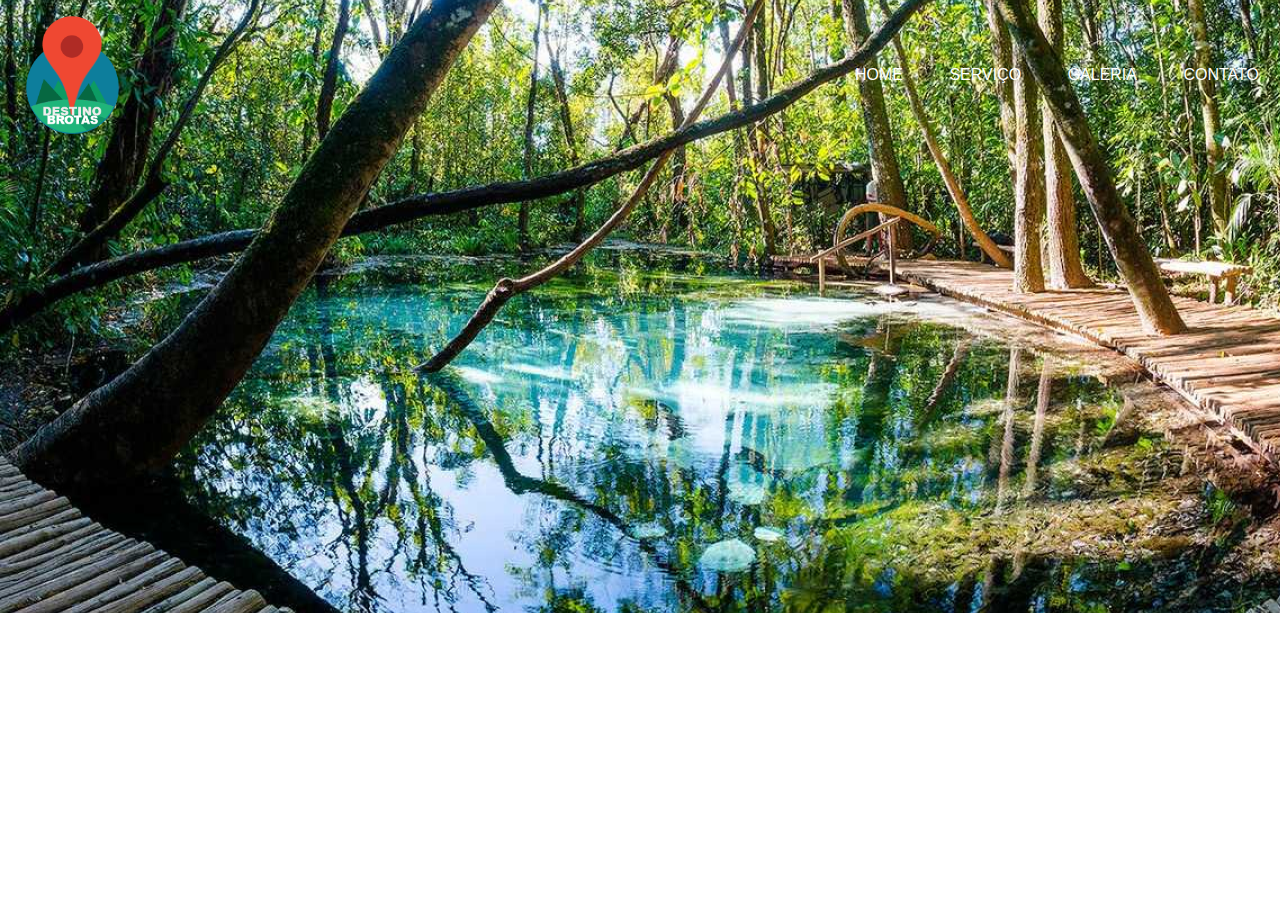
==== pousada/index.html @ 2d0cdff6 "site da pousada" ====
<!DOCTYPE html>
<html lang="pt-br">
<head>
    <meta charset="UTF-8">
    <meta name="viewport" content="width=device-width, initial-scale=1.0">
    <link rel="stylesheet" href="assets/css/style.css">
    <link rel="shortcut icon" href="assets/fotos/logo.png" type="image/x-icon">
    <title>Destino Brotas</title>
</head>
<body>
    <header>
<!-- header é usado para definir a seção de cabeçalho de uma página ou uma seção. Geralmente contém o título logotipo e elementos de navegação. -->
        <section id="pagina-home">
            <!-- id usa mais no JS, neste caso usa em section e o class usa em CSS -->
            <div class="categoria">
                <img src="./assets/fotos/logo.png" alt="a foto da logo da pousada Destino brotas" class="logo">
                <nav class="menu-principal">
                    <ul>
                        <li><a href="#">HOME</a></li>
                        <li><a href="#">SERVIÇO</a></li>
                        <li><a href="#">GALERIA</a></li>
                        <li><a href="#">CONTATO</a></li>
                    </ul>
                </nav>
                <!-- nav serve para facilitar a navegação dentro do site, como menus e links -->
            </div>
        </section>
    </header>
    <main>
<!-- main representa o conteúdo principal de um documento -->
    </main>
    <footer>
<!-- footer define a seção de rodapé de uma página ou seção. Normalmente contem informações de contado, redes sociais, logos, menus de acesso rápido.  -->
    </footer>
</body>
</html>
---- pousada/assets/css/style.css ----
*{
    margin: 0;
    padding: 0;
    font-family:'Trebuchet MS', 'Lucida Sans Unicode', 'Lucida Grande', 'Lucida Sans', Arial, sans-serif;
}
.logo{
    width: 150px;
}
#pagina-home{
    height: 613px;
    background: url(../fotos/banner.png);
    background-size: cover;
}
.menu-principal ul{
    list-style: none;
}

.menu-principal ul li{
    display: inline-block;
}
.menu-principal ul li a{
    color: white;
    text-decoration: none;
    text-transform: uppercase;
    padding: 5px 20px;
    border: 1px solid transparent;
    transition: 0.06s ease;
}
.menu-principal ul li a:hover{
    background-color: white;
    color: black;
}
.menu-principal ul li .link-ativo{
    background: white;
    color: black;
}
.categoria{
    display: flex;
    align-items: center;
    justify-content: space-between;
}
/*/
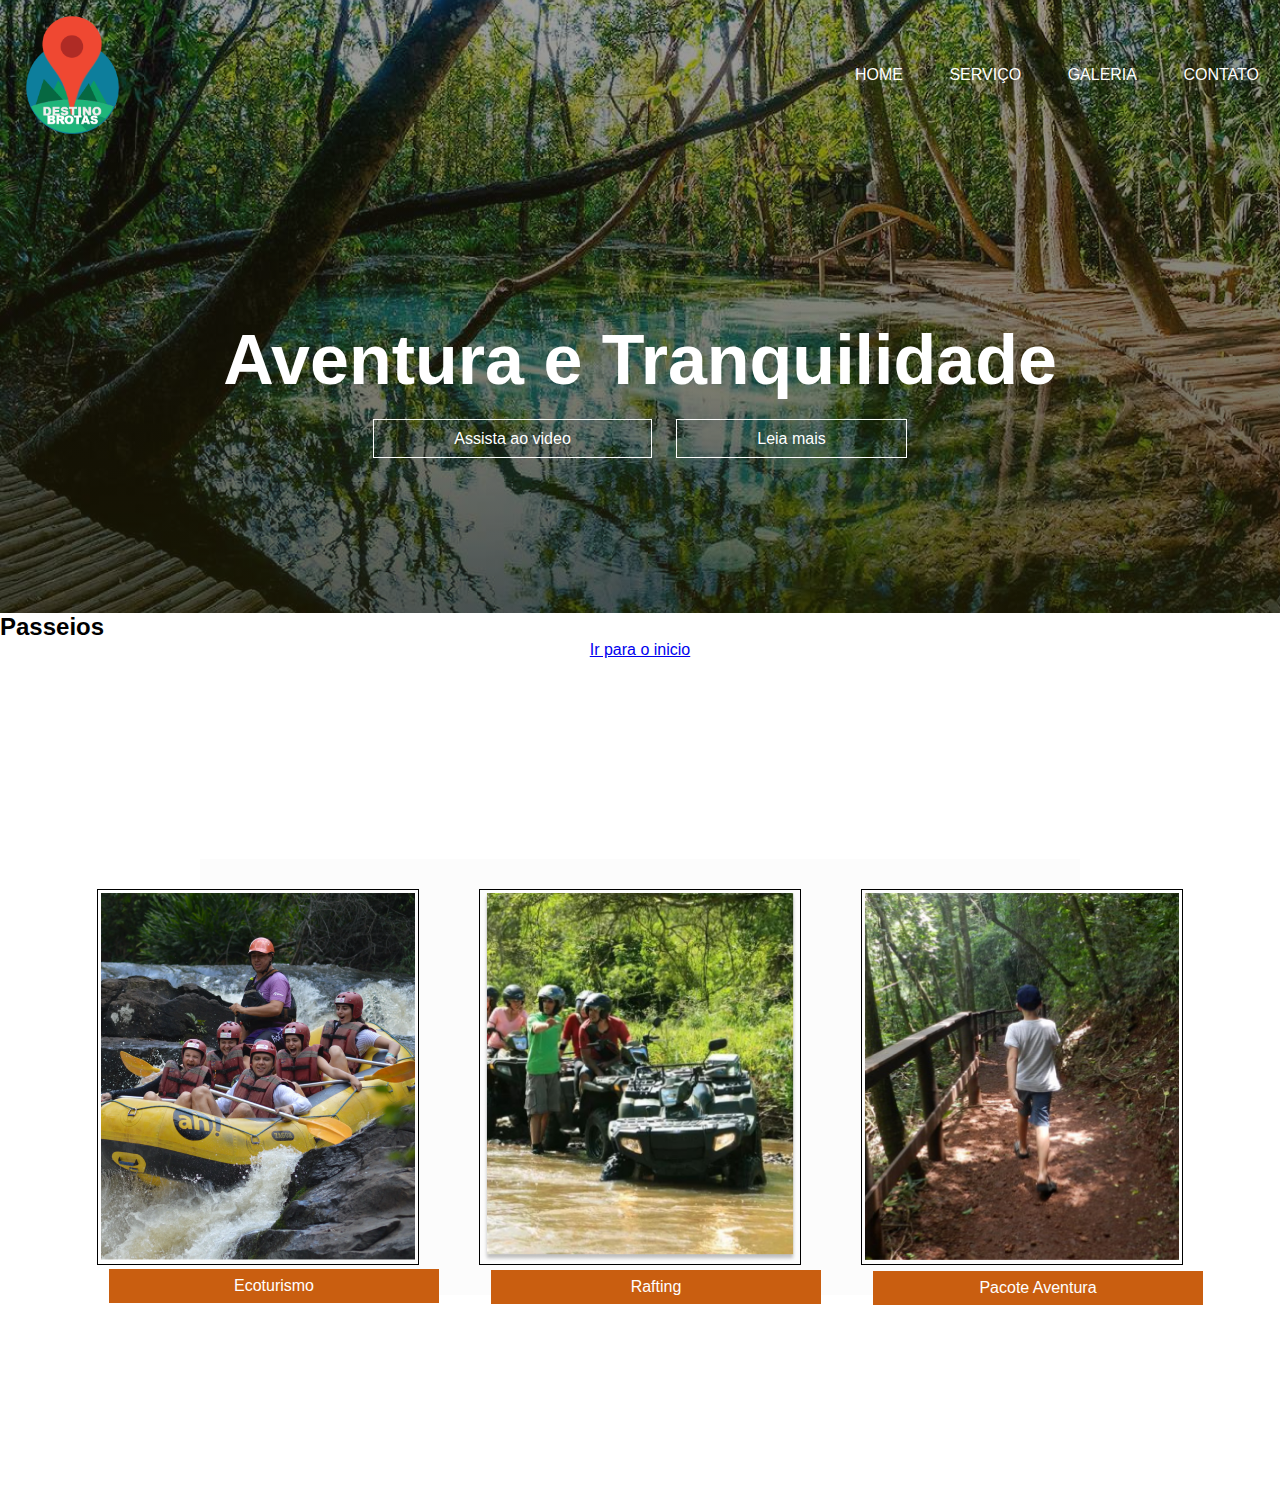
==== commit a008fa6a: "site de pousada" ====
--- a/pousada/index.html
+++ b/pousada/index.html
@@ -24,10 +24,35 @@
                 </nav>
                 <!-- nav serve para facilitar a navegação dentro do site, como menus e links -->
             </div>
+        <div class="conteudo-banner">
+            <h1>Aventura e Tranquilidade</h1>
+            <div>
+                <a href="#" class="btn">Assista ao video</a>
+                <a href="#" class="btn">Leia mais</a>
+            </div>
+        </div>
         </section>
     </header>
     <main>
 <!-- main representa o conteúdo principal de um documento -->
+        <section class="pagina-passeio">
+            <h2>Passeios</h2>
+            <a href="#">Ir para o inicio</a>
+            <div class="paginapasseio">
+                <div class="primeira-imagem">
+                    <img src="./assets/fotos/foto1.png" alt="">
+                    <figcaption>Ecoturismo</figcaption>
+                </div>
+                <div class="segunda-imagem">
+                    <img src="./assets/fotos/foto2.png" alt=""> 
+                    <figcaption>Rafting</figcaption>    
+                </div>
+                <div class="terceira-imagem">
+                    <img src="./assets/fotos/foto3.png" alt="">
+                    <figcaption>Pacote Aventura</caption>
+                </div>
+            </div>
+        </section>
     </main>
     <footer>
 <!-- footer define a seção de rodapé de uma página ou seção. Normalmente contem informações de contado, redes sociais, logos, menus de acesso rápido.  -->
--- a/pousada/assets/css/style.css
+++ b/pousada/assets/css/style.css
@@ -8,35 +8,134 @@
 }
 #pagina-home{
     height: 613px;
-    background: url(../fotos/banner.png);
+    background: linear-gradient(rgba(17,17,15,0.404), rgba(34, 30, 4, 0.685)), url(../fotos/banner.png);
     background-size: cover;
 }
+/*o linear-gradient coloca uma camada de cor encima da imagem*/
 .menu-principal ul{
     list-style: none;
+    /*list-style: none; usado para desaparecer as bolinhas das linhas*/
 }
 
 .menu-principal ul li{
     display: inline-block;
+    /*display -> Faz que cada item da lista se comporte como um bloco de linha*/
 }
 .menu-principal ul li a{
     color: white;
     text-decoration: none;
+    /*remove o sublinhado padrão dos links, deixando-os mais limpos*/
     text-transform: uppercase;
+    /*
+    uppercase - converte tudo para maiusculo
+    lowercase - converte tudo para minusculo
+    none: remove qualquer transformação 
+    */
     padding: 5px 20px;
     border: 1px solid transparent;
+    /*define uma borda invisivel ao redor do link. Isso pode ser útil para evitar mudanças de layout ao passar o mouse, já que a borda aparece durante a intervenção */
     transition: 0.06s ease;
+    /*Define a transição suave para as propriedades que mudam (como cor ou fundo), que ocorrerá em 0.06 segundos. Isso cria um efeito visual agradável durante a interação.
+    */
 }
 .menu-principal ul li a:hover{
     background-color: white;
     color: black;
+
 }
 .menu-principal ul li .link-ativo{
     background: white;
     color: black;
+    /*.link-ativo -> */
 }
 .categoria{
     display: flex;
+/*Habilita a função de alinhamento e espaçamento */
     align-items: center;
+/*align-itens alinha no horizontal*/
     justify-content: space-between;
+/*justify-content alinha, space-between (laterais)(vertical)*/
 }
-/*/+
+h1{
+    font-size: 70px;
+    color: white;
+    margin: 30px;
+}
+.btn{
+    border: 1px solid white;
+    padding: 10px 80px;
+    color: white;
+    text-decoration: none;
+    transition: 0.6s ease;
+    margin: 10px;
+}
+.btn:hover{
+    background: white;
+    color: black;
+}
+.conteudo-banner{
+    height: 438px;
+    display: flex;
+    justify-content: center;
+    align-items: center;
+    flex-direction: column; 
+    /*  
+    row: organiza os itens horizontalmente, da esquerda para a direita
+    row-reverse: organiza os itens horizontalmente, da direita para a esquerda
+    column-reverse: organiza os itens verticalmente, de baixo para cima 
+    column: organiza os itens verticalmente, de cima para baixo.
+    */
+}
+.paginapasseio{
+    background: rgb(252, 252, 252);
+    margin: 200px;
+    display: flex;
+    align-items: center;
+    justify-content: center;
+    
+}
+.pagina-passeio a{
+    display: flex;
+    align-items:right;
+    justify-content: center;
+}
+
+.primeira-imagem{
+    width: 314px;
+    height: 368px;
+    border: 1px solid black;
+    padding: 3px;
+    display: flex;
+    margin: 30px;
+    flex-direction: column;
+}
+.segunda-imagem{
+    width: 314px;
+    height: 368px;
+    border: 1px solid black;
+    padding: 3px;
+    display: flex;
+    margin: 30px;
+    flex-direction: column;
+}
+.terceira-imagem{
+    width: 314px;
+    height: 368px;
+    border: 1px solid black;
+    padding: 3px;
+    display: flex;
+    margin: 30px;
+    flex-direction: column;
+    
+}
+figcaption{
+    border: 1px solid #C95E10;
+    margin: 8px;
+    width: 314px;
+    height: 368px;
+    padding: 7px;
+    background-color: #C95E10;
+    color: white;
+    text-align: center;
+}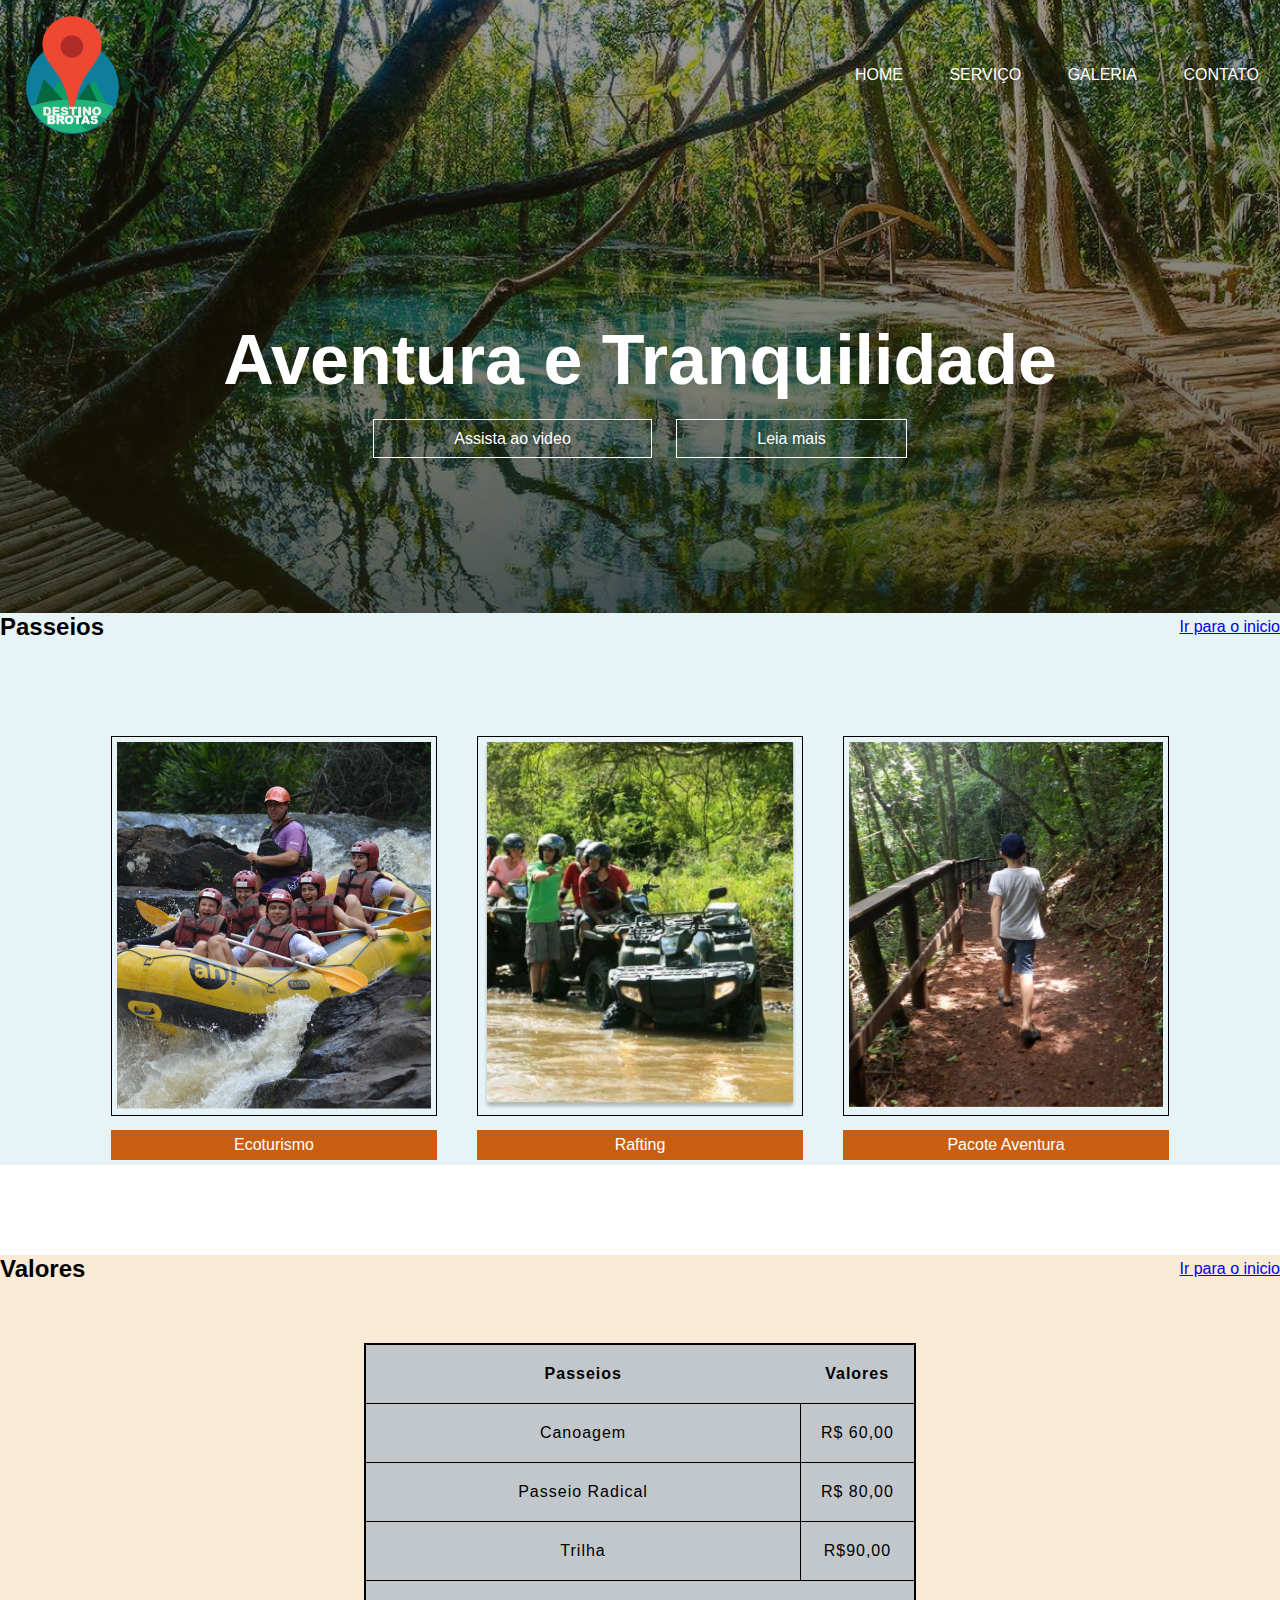
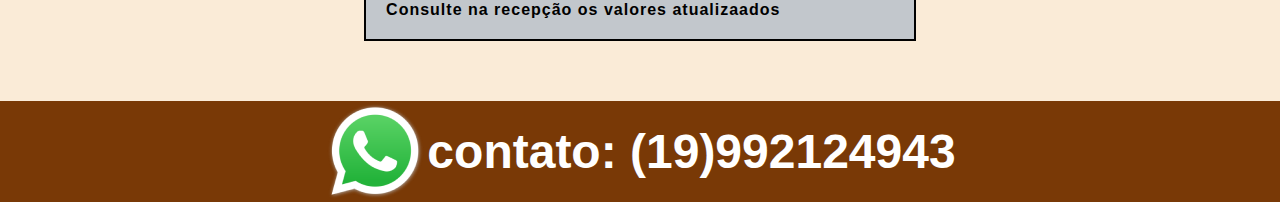
==== commit c38df7f8: "site brotas" ====
--- a/pousada/index.html
+++ b/pousada/index.html
@@ -16,10 +16,10 @@
                 <img src="./assets/fotos/logo.png" alt="a foto da logo da pousada Destino brotas" class="logo">
                 <nav class="menu-principal">
                     <ul>
-                        <li><a href="#">HOME</a></li>
-                        <li><a href="#">SERVIÇO</a></li>
-                        <li><a href="#">GALERIA</a></li>
-                        <li><a href="#">CONTATO</a></li>
+                        <li><a href="#pagina-home">HOME</a></li>
+                        <li><a href="#pagina-tabela">SERVIÇO</a></li>
+                        <li><a href="#pagina-passeio">GALERIA</a></li>
+                        <li><a href="#contato">CONTATO</a></li>
                     </ul>
                 </nav>
                 <!-- nav serve para facilitar a navegação dentro do site, como menus e links -->
@@ -33,29 +33,63 @@
         </div>
         </section>
     </header>
-    <main>
 <!-- main representa o conteúdo principal de um documento -->
-        <section class="pagina-passeio">
-            <h2>Passeios</h2>
-            <a href="#">Ir para o inicio</a>
-            <div class="paginapasseio">
-                <div class="primeira-imagem">
-                    <img src="./assets/fotos/foto1.png" alt="">
-                    <figcaption>Ecoturismo</figcaption>
-                </div>
-                <div class="segunda-imagem">
-                    <img src="./assets/fotos/foto2.png" alt=""> 
-                    <figcaption>Rafting</figcaption>    
-                </div>
-                <div class="terceira-imagem">
-                    <img src="./assets/fotos/foto3.png" alt="">
-                    <figcaption>Pacote Aventura</caption>
-                </div>
+        <section id="pagina-passeio">
+            <div class="categoria">
+                <h2>Passeios</h2>
+                <a href="#pagina-home">Ir para o inicio</a>
             </div>
+            <main>
+                    <figure>
+                        <img src="./assets/fotos/foto1.png" alt="" class="fotos">
+                        <figcaption>Ecoturismo</figcaption>
+                    </figure>
+                    <figure>
+                        <img src="./assets/fotos/foto2.png" alt="" class="fotos">
+                        <figcaption>Rafting</figcaption>
+                    </figure>
+                    <figure>
+                        <img src="./assets/fotos/foto3.png" alt="" class="fotos">
+                        <figcaption>Pacote Aventura</figcaption>
+                    </figure>
+            </main>
         </section>
-    </main>
-    <footer>
+        <div class="categoria-tabela">
+            <h2>Valores</h2>
+            <a href="#pagina-home">Ir para o inicio</a>
+        </div>
+        <section id="pagina-tabela">
+            <table class="tabela">
+                <tbody>
+                    <tr>
+                        <th scope="col">Passeios</th>
+                        <th scope="col">Valores</th>
+                    </tr>
+                    <tr>
+                        <td>Canoagem</td>
+                        <td>R$ 60,00</td>
+                    </tr>
+                    <tr>
+                        <td>Passeio Radical</td>
+                        <td>R$ 80,00</td>
+                    </tr>
+                    <tr>
+                        <td>Trilha</td>
+                        <td>R$90,00</td>
+                    </tr>
+                </tbody>
+                <tfoot>
+
+                </tfoot>
+                <tr>
+                    <th colspan="1">Consulte na recepção os valores atualizaados</th>
+                </tr>
+            </table>
+        </section>
+    <footer id="contato">
 <!-- footer define a seção de rodapé de uma página ou seção. Normalmente contem informações de contado, redes sociais, logos, menus de acesso rápido.  -->
+        <img src="./assets/fotos/icone.png" alt="">
+        <h2>contato: (19)992124943</h2>    
     </footer>
 </body>
 </html>--- a/pousada/assets/css/style.css
+++ b/pousada/assets/css/style.css
@@ -87,55 +87,72 @@
     column: organiza os itens verticalmente, de cima para baixo.
     */
 }
-.paginapasseio{
-    background: rgb(252, 252, 252);
-    margin: 200px;
+#pagina-passeio{
+    background: rgb(230, 244, 248);
+}
+.fotos{
+    width: 314px;
+    height: 368px;
+}
+#pagina-passeio main{
     display: flex;
     align-items: center;
     justify-content: center;
+    flex-direction: row;
+    margin: 90px;
+    background-color: rgb(230, 244, 248);
+}
+#pagina-passeio main img{
+    border: 1px solid black;
+    padding: 5px;
+    margin: 5px 20px;
+}
+#pagina-passeio main figure:hover{
+    filter: grayscale(100%);
+}
+#pagina-passeio main figcaption{
+    border: 1px solid #c95e10;
+    background: #c95e10;
+    color: white;
+    padding: 5px;
+    margin: 5px 20px;
+    text-align: center;  
+}
+#pagina-tabela{
+    background-color:antiquewhite;
+    display: flex;
+    align-items: center;
+    justify-content: center;
+}
+.categoria-tabela{
+    display: flex;
+    align-items: center;
+    justify-content: space-between;
+    background-color:antiquewhite;
+}
+table{
+    border-collapse: collapse;
+    border:2px solid black;
+    font-family: sans-serif;
+    letter-spacing: 1px;
+    margin: 60px;
+    background-color: rgb(194, 199, 204);
+}
+th,td{
+    border: 1px solid;
+    padding: 20px 20px ;
+    text-align: center;
+    margin: 9px;
     
 }
-.pagina-passeio a{
+th{
+    border:none;
+}
+#contato{
+    background-color: rgb(121, 57, 6);
     display: flex;
-    align-items:right;
+    align-items: center;
     justify-content: center;
+    color: white;
+    font-size:xx-large;
 }
-
-.primeira-imagem{
-    width: 314px;
-    height: 368px;
-    border: 1px solid black;
-    padding: 3px;
-    display: flex;
-    margin: 30px;
-    flex-direction: column;
-}
-.segunda-imagem{
-    width: 314px;
-    height: 368px;
-    border: 1px solid black;
-    padding: 3px;
-    display: flex;
-    margin: 30px;
-    flex-direction: column;
-}
-.terceira-imagem{
-    width: 314px;
-    height: 368px;
-    border: 1px solid black;
-    padding: 3px;
-    display: flex;
-    margin: 30px;
-    flex-direction: column;
-    
-}
-figcaption{
-    border: 1px solid #C95E10;
-    margin: 8px;
-    width: 314px;
-    height: 368px;
-    padding: 7px;
-    background-color: #C95E10;
-    color: white;
-    text-align: center;
-}